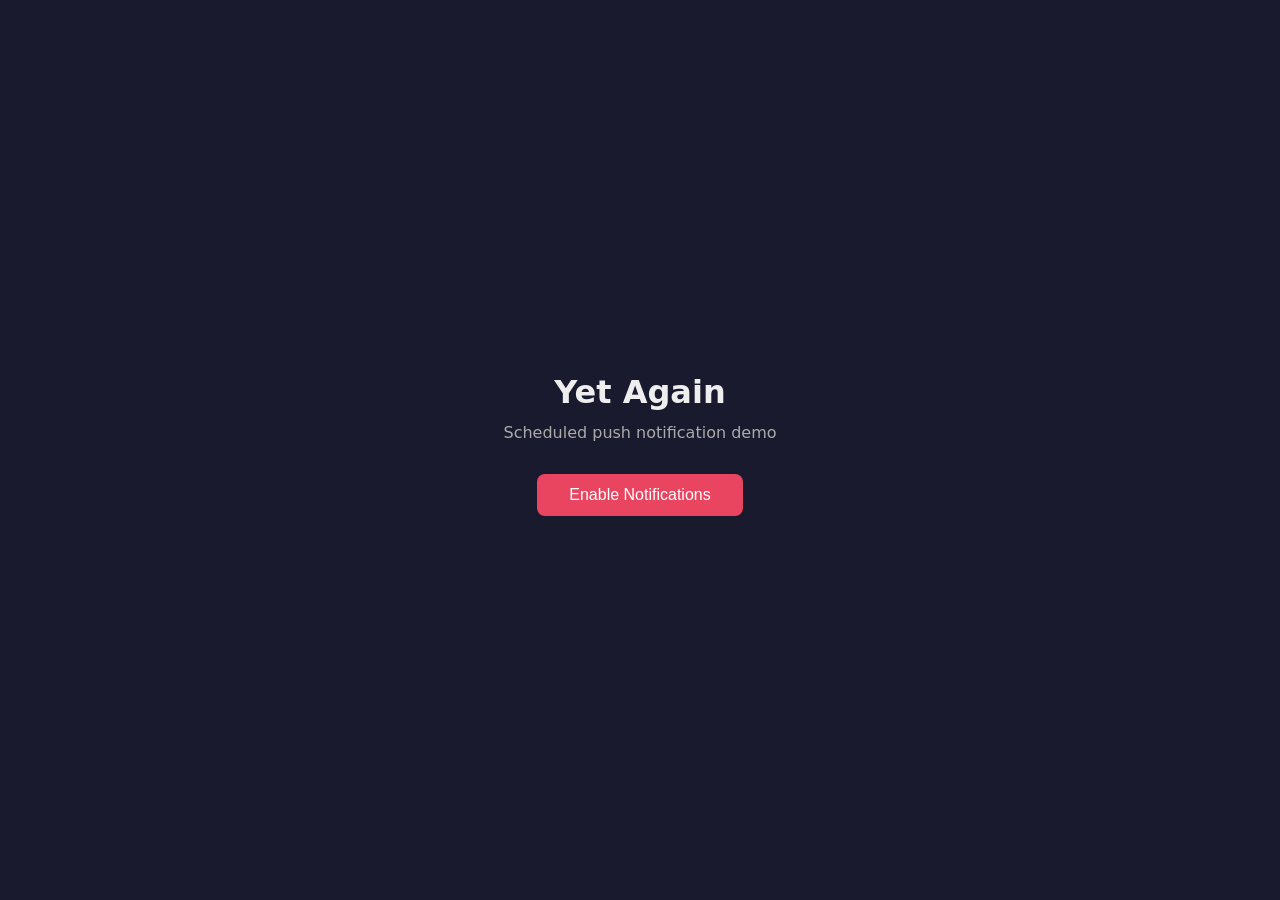
==== docs/index.html @ da45d05a "Build minimal PWA push notifications app Agent-Logs-Url: https://github.com/WinCisky/yet-again/sessi" ====
<!DOCTYPE html>
<html lang="en">
<head>
  <meta charset="UTF-8" />
  <meta name="viewport" content="width=device-width, initial-scale=1.0" />
  <title>Yet Again — Push Notifications</title>
  <link rel="manifest" href="manifest.json" />
  <meta name="theme-color" content="#1a1a2e" />
  <style>
    body {
      font-family: system-ui, sans-serif;
      display: flex;
      flex-direction: column;
      align-items: center;
      justify-content: center;
      min-height: 100vh;
      margin: 0;
      background: #1a1a2e;
      color: #eee;
    }
    h1 { margin-bottom: 0.25rem; }
    p  { margin: 0.5rem 0; color: #aaa; }
    button {
      margin-top: 1.5rem;
      padding: 0.75rem 2rem;
      font-size: 1rem;
      border: none;
      border-radius: 8px;
      background: #e94560;
      color: #fff;
      cursor: pointer;
    }
    button:disabled { background: #555; cursor: not-allowed; }
    #status { margin-top: 1rem; font-size: 0.9rem; min-height: 1.2em; }
  </style>
</head>
<body>
  <h1>Yet Again</h1>
  <p>Scheduled push notification demo</p>

  <button id="enableBtn">Enable Notifications</button>
  <div id="status"></div>

  <!-- app.js handles all subscription logic -->
  <script src="app.js"></script>
</body>
</html>
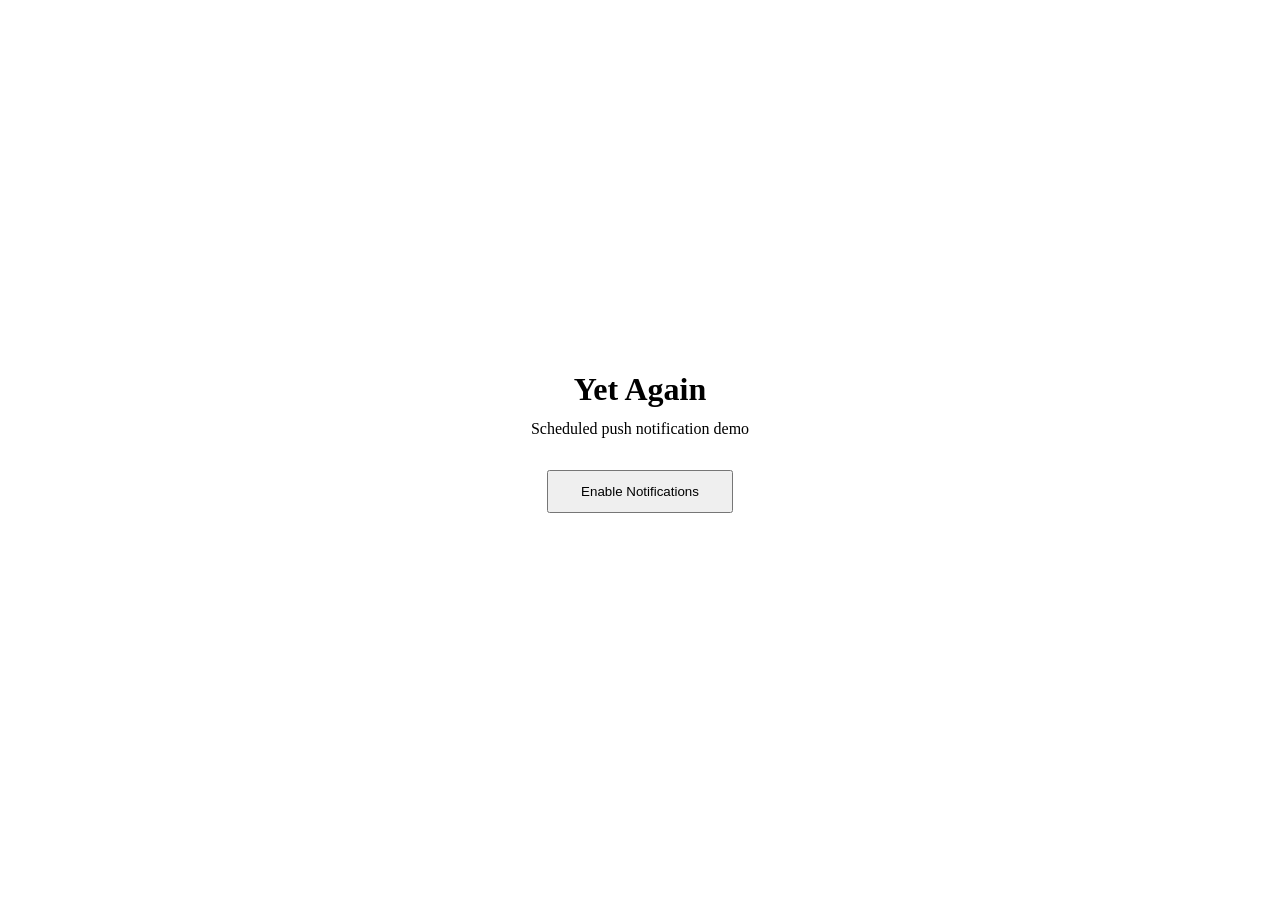
==== commit 9be2dbf4: "backend refactoring and frontend pages division" ====
--- a/docs/index.html
+++ b/docs/index.html
@@ -6,42 +6,24 @@
   <title>Yet Again — Push Notifications</title>
   <link rel="manifest" href="manifest.json" />
   <meta name="theme-color" content="#1a1a2e" />
-  <style>
-    body {
-      font-family: system-ui, sans-serif;
-      display: flex;
-      flex-direction: column;
-      align-items: center;
-      justify-content: center;
-      min-height: 100vh;
-      margin: 0;
-      background: #1a1a2e;
-      color: #eee;
-    }
-    h1 { margin-bottom: 0.25rem; }
-    p  { margin: 0.5rem 0; color: #aaa; }
-    button {
-      margin-top: 1.5rem;
-      padding: 0.75rem 2rem;
-      font-size: 1rem;
-      border: none;
-      border-radius: 8px;
-      background: #e94560;
-      color: #fff;
-      cursor: pointer;
-    }
-    button:disabled { background: #555; cursor: not-allowed; }
-    #status { margin-top: 1rem; font-size: 0.9rem; min-height: 1.2em; }
-  </style>
 </head>
-<body>
-  <h1>Yet Again</h1>
-  <p>Scheduled push notification demo</p>
+<body style="display:flex;flex-direction:column;align-items:center;justify-content:center;min-height:100vh;margin:0;">
+  <h1 style="margin:0 0 0.25rem 0;">Yet Again</h1>
+  <p style="margin:0.5rem 0;">Scheduled push notification demo</p>
 
-  <button id="enableBtn">Enable Notifications</button>
-  <div id="status"></div>
+  <div id="notSubscribed" style="display:none;flex-direction:column;align-items:center;">
+    <button id="enableBtn" style="margin:1.5rem 0 0 0;padding:0.75rem 2rem;">Enable Notifications</button>
+  </div>
 
-  <!-- app.js handles all subscription logic -->
+  <div id="subscribed" style="display:none;flex-direction:column;align-items:center;">
+    <a href="event-types.html" style="margin:1rem 0 0 0;padding:0.75rem 2rem;display:flex;align-items:center;justify-content:center;">Tipologie di Evento</a>
+    <a href="event-dates.html" style="margin:0.5rem 0 0 0;padding:0.75rem 2rem;display:flex;align-items:center;justify-content:center;">Date Eventi</a>
+    <a href="event-times.html" style="margin:0.5rem 0 0 0;padding:0.75rem 2rem;display:flex;align-items:center;justify-content:center;">Orari Eventi</a>
+    <button id="unsubscribeBtn" style="margin:1.5rem 0 0 0;padding:0.75rem 2rem;">Disiscriviti</button>
+  </div>
+
+  <div id="status" style="margin:1rem 0 0 0;"></div>
+
   <script src="app.js"></script>
 </body>
 </html>
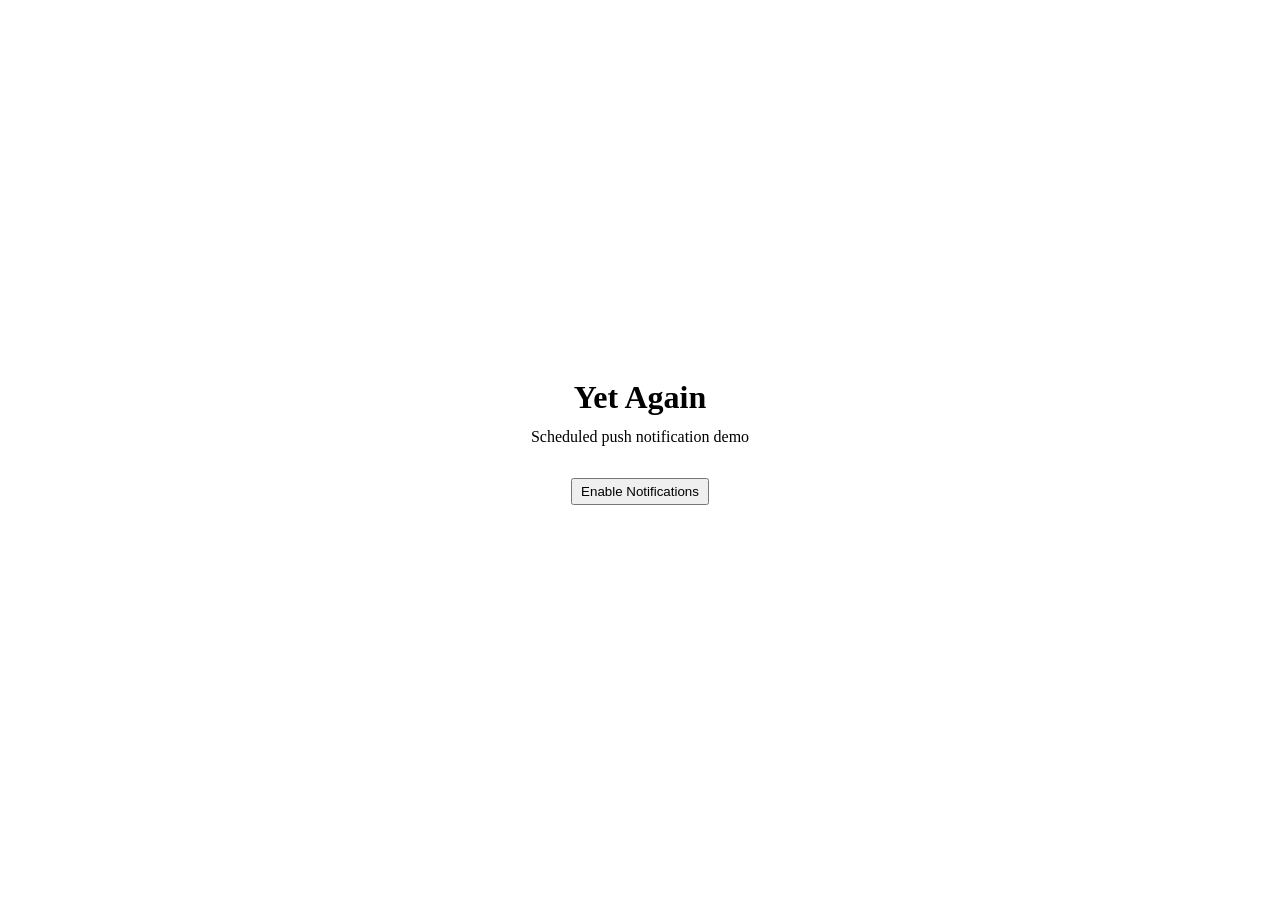
==== commit 18f7385e: "backend refactoring and event type definition" ====
--- a/docs/index.html
+++ b/docs/index.html
@@ -12,14 +12,14 @@
   <p style="margin:0.5rem 0;">Scheduled push notification demo</p>
 
   <div id="notSubscribed" style="display:none;flex-direction:column;align-items:center;">
-    <button id="enableBtn" style="margin:1.5rem 0 0 0;padding:0.75rem 2rem;">Enable Notifications</button>
+    <button id="enableBtn" style="margin:1.5rem 0 0 0;padding:0.25rem 0.5rem;">Enable Notifications</button>
   </div>
 
   <div id="subscribed" style="display:none;flex-direction:column;align-items:center;">
-    <a href="event-types.html" style="margin:1rem 0 0 0;padding:0.75rem 2rem;display:flex;align-items:center;justify-content:center;">Tipologie di Evento</a>
-    <a href="event-dates.html" style="margin:0.5rem 0 0 0;padding:0.75rem 2rem;display:flex;align-items:center;justify-content:center;">Date Eventi</a>
-    <a href="event-times.html" style="margin:0.5rem 0 0 0;padding:0.75rem 2rem;display:flex;align-items:center;justify-content:center;">Orari Eventi</a>
-    <button id="unsubscribeBtn" style="margin:1.5rem 0 0 0;padding:0.75rem 2rem;">Disiscriviti</button>
+    <a href="event-types.html" style="margin:1rem 0 0 0;padding:0.25rem 0.5rem;display:flex;align-items:center;justify-content:center;">Tipologie di Evento</a>
+    <a href="event-dates.html" style="margin:0.5rem 0 0 0;padding:0.25rem 0.5rem;display:flex;align-items:center;justify-content:center;">Date Eventi</a>
+    <a href="event-times.html" style="margin:0.5rem 0 0 0;padding:0.25rem 0.5rem;display:flex;align-items:center;justify-content:center;">Orari Eventi</a>
+    <button id="unsubscribeBtn" style="margin:1.5rem 0 0 0;padding:0.25rem 0.5rem;">Disiscriviti</button>
   </div>
 
   <div id="status" style="margin:1rem 0 0 0;"></div>
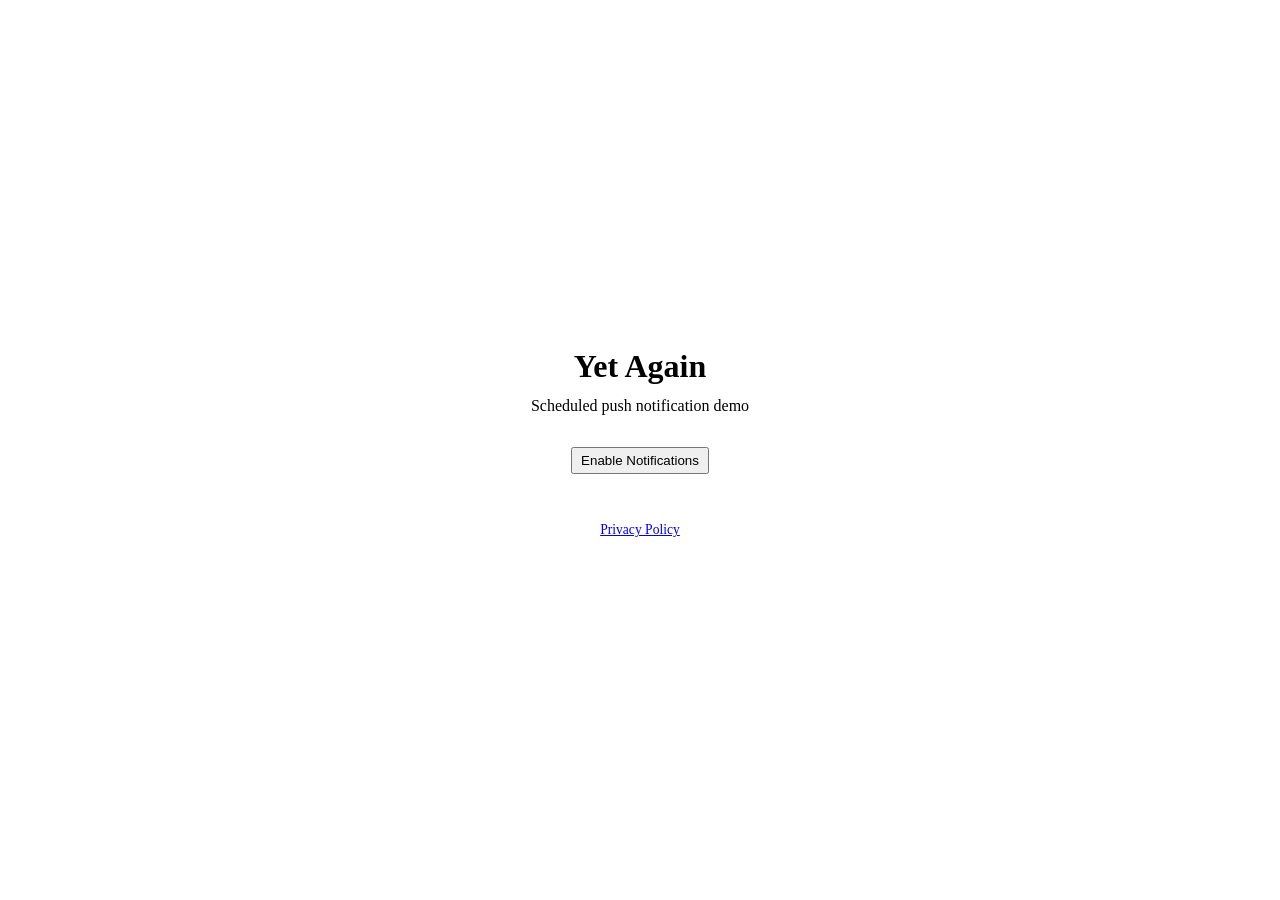
==== commit adfe263c: "frontend refactoring, translated to eng" ====
--- a/docs/index.html
+++ b/docs/index.html
@@ -16,14 +16,17 @@
   </div>
 
   <div id="subscribed" style="display:none;flex-direction:column;align-items:center;">
-    <a href="event-types.html" style="margin:1rem 0 0 0;padding:0.25rem 0.5rem;display:flex;align-items:center;justify-content:center;">Tipologie di Evento</a>
-    <a href="event-dates.html" style="margin:0.5rem 0 0 0;padding:0.25rem 0.5rem;display:flex;align-items:center;justify-content:center;">Date Eventi</a>
-    <a href="event-times.html" style="margin:0.5rem 0 0 0;padding:0.25rem 0.5rem;display:flex;align-items:center;justify-content:center;">Orari Eventi</a>
-    <button id="unsubscribeBtn" style="margin:1.5rem 0 0 0;padding:0.25rem 0.5rem;">Disiscriviti</button>
+    <div style="display:flex;gap:0.5rem;margin:1rem 0 0 0;">
+      <button id="unsubscribeBtn" style="padding:0.25rem 0.5rem;">Unsubscribe</button>
+      <a href="event-type-form.html" style="padding:0.25rem 0.5rem;">+ New Type</a>
+    </div>
+    <div id="content" style="display:flex;flex-direction:column;align-items:stretch;margin:1rem 0 0 0;"></div>
   </div>
 
   <div id="status" style="margin:1rem 0 0 0;"></div>
 
+  <p style="margin-top:2rem;font-size:0.85rem;"><a href="privacy.html">Privacy Policy</a></p>
+
   <script src="app.js"></script>
 </body>
 </html>
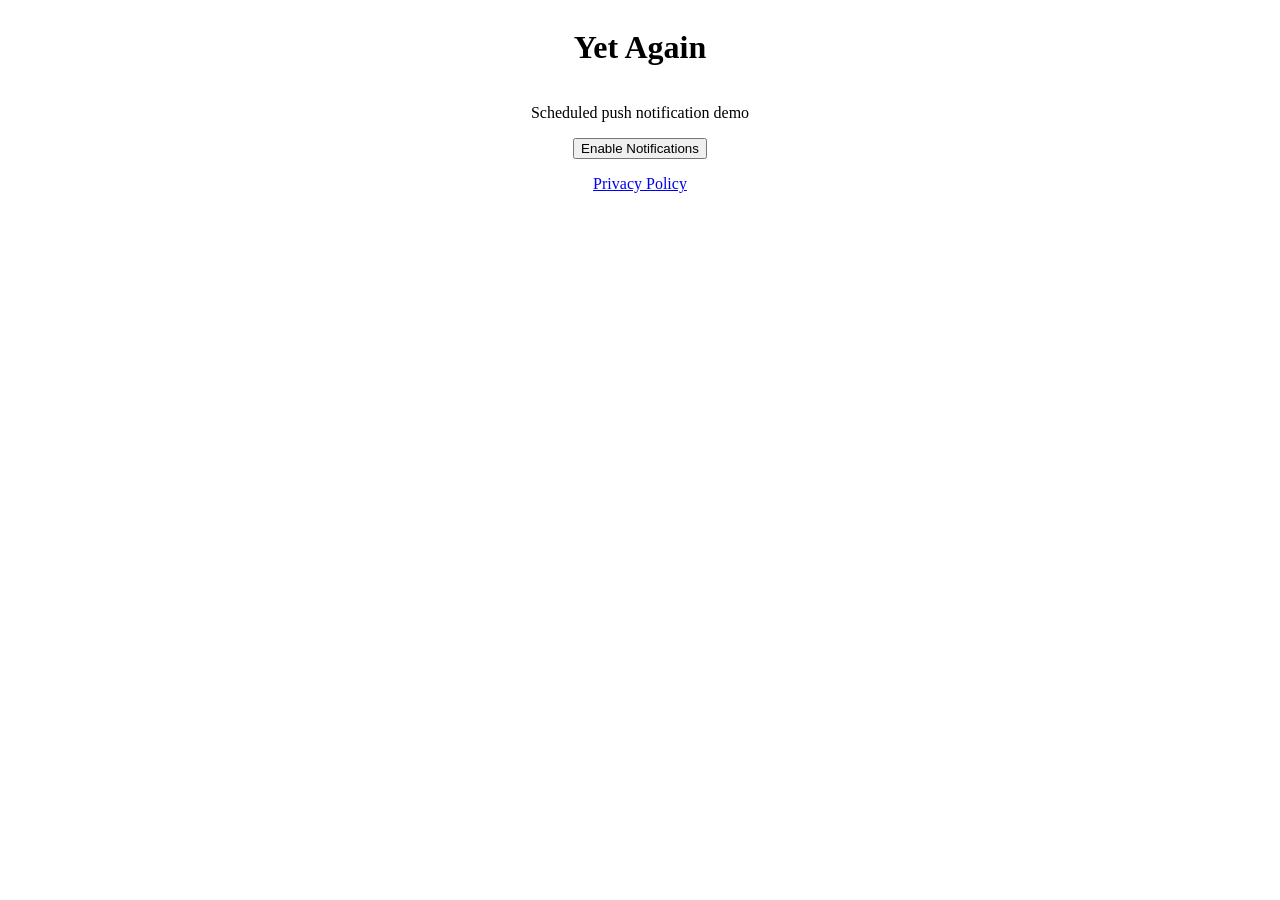
==== commit 717f76a7: "removed styles" ====
--- a/docs/index.html
+++ b/docs/index.html
@@ -7,25 +7,25 @@
   <link rel="manifest" href="manifest.json" />
   <meta name="theme-color" content="#1a1a2e" />
 </head>
-<body style="display:flex;flex-direction:column;align-items:center;justify-content:center;min-height:100vh;margin:0;">
-  <h1 style="margin:0 0 0.25rem 0;">Yet Again</h1>
-  <p style="margin:0.5rem 0;">Scheduled push notification demo</p>
+<body style="display:flex;flex-direction:column;align-items:center;">
+  <h1>Yet Again</h1>
+  <p>Scheduled push notification demo</p>
 
   <div id="notSubscribed" style="display:none;flex-direction:column;align-items:center;">
-    <button id="enableBtn" style="margin:1.5rem 0 0 0;padding:0.25rem 0.5rem;">Enable Notifications</button>
+    <button id="enableBtn">Enable Notifications</button>
   </div>
 
   <div id="subscribed" style="display:none;flex-direction:column;align-items:center;">
-    <div style="display:flex;gap:0.5rem;margin:1rem 0 0 0;">
-      <button id="unsubscribeBtn" style="padding:0.25rem 0.5rem;">Unsubscribe</button>
-      <a href="event-type-form.html" style="padding:0.25rem 0.5rem;">+ New Type</a>
+    <div style="display:flex;gap:0.5rem;">
+      <button id="unsubscribeBtn">Unsubscribe</button>
+      <a href="event-type-form.html">+ New Type</a>
     </div>
-    <div id="content" style="display:flex;flex-direction:column;align-items:stretch;margin:1rem 0 0 0;"></div>
+    <div id="content" style="display:flex;flex-direction:column;align-items:stretch;"></div>
   </div>
 
-  <div id="status" style="margin:1rem 0 0 0;"></div>
+  <div id="status"></div>
 
-  <p style="margin-top:2rem;font-size:0.85rem;"><a href="privacy.html">Privacy Policy</a></p>
+  <p><a href="privacy.html">Privacy Policy</a></p>
 
   <script src="app.js"></script>
 </body>
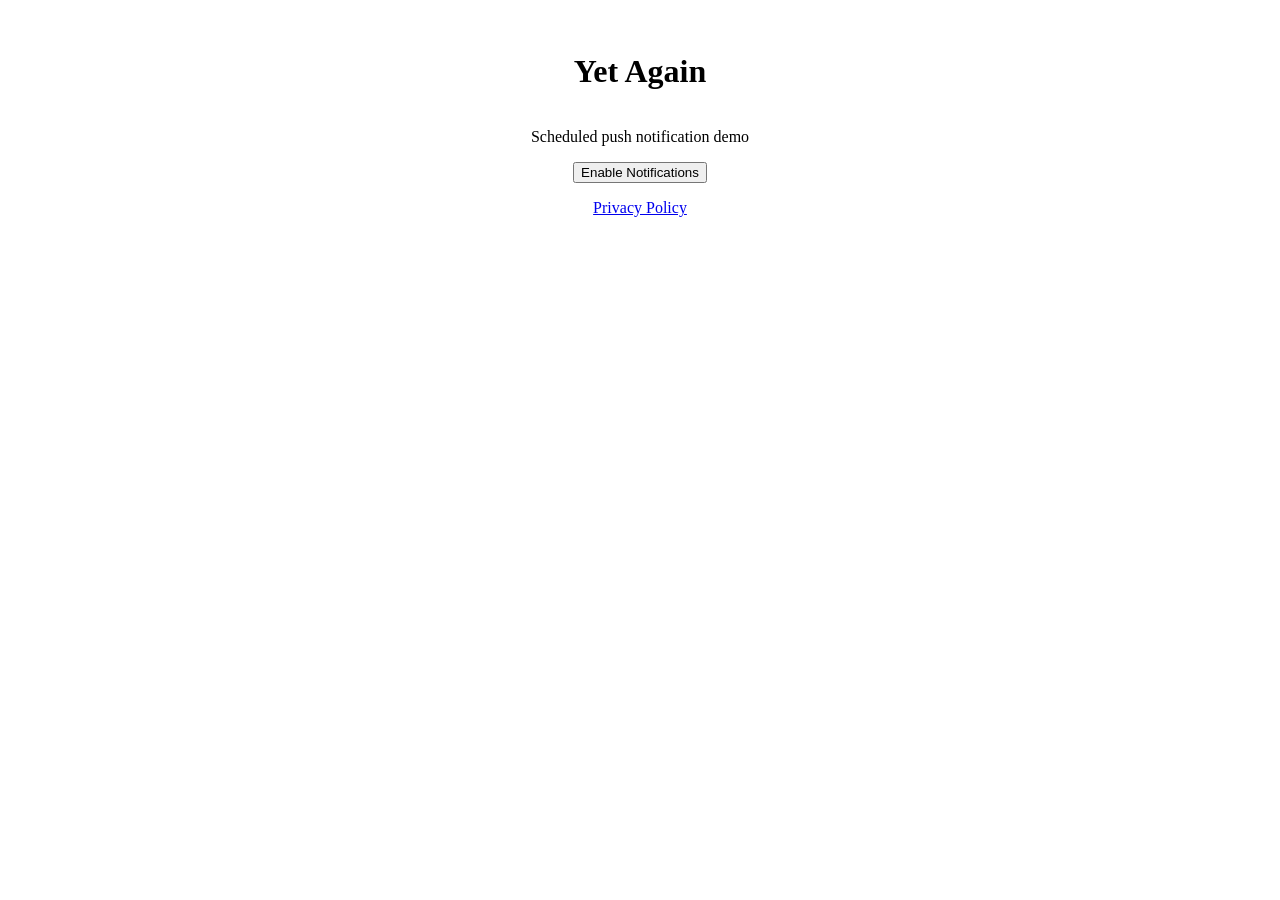
==== commit 064cfd73: "js and css refactoring" ====
--- a/docs/index.html
+++ b/docs/index.html
@@ -1,32 +1,36 @@
 <!DOCTYPE html>
 <html lang="en">
+
 <head>
-  <meta charset="UTF-8" />
-  <meta name="viewport" content="width=device-width, initial-scale=1.0" />
-  <title>Yet Again — Push Notifications</title>
-  <link rel="manifest" href="manifest.json" />
-  <meta name="theme-color" content="#1a1a2e" />
+    <meta charset="UTF-8" />
+    <meta name="viewport" content="width=device-width, initial-scale=1.0" />
+    <title>Yet Again — Push Notifications</title>
+    <link rel="manifest" href="manifest.json" />
+    <link rel="stylesheet" href="style.css" />
+    <meta name="theme-color" content="#1a1a2e" />
 </head>
-<body style="display:flex;flex-direction:column;align-items:center;">
-  <h1>Yet Again</h1>
-  <p>Scheduled push notification demo</p>
 
-  <div id="notSubscribed" style="display:none;flex-direction:column;align-items:center;">
-    <button id="enableBtn">Enable Notifications</button>
-  </div>
+<body class="flex flex-col items-center">
+    <h1>Yet Again</h1>
+    <p>Scheduled push notification demo</p>
 
-  <div id="subscribed" style="display:none;flex-direction:column;align-items:center;">
-    <div style="display:flex;gap:0.5rem;">
-      <button id="unsubscribeBtn">Unsubscribe</button>
-      <a href="event-type-form.html">+ New Type</a>
+    <div id="notSubscribed" class="flex flex-col items-center hidden">
+        <button id="enableBtn">Enable Notifications</button>
     </div>
-    <div id="content" style="display:flex;flex-direction:column;align-items:stretch;"></div>
-  </div>
 
-  <div id="status"></div>
+    <div id="subscribed" class="flex flex-col items-center hidden gap-4">
+        <div class="flex gap-4 items-center">
+            <button id="unsubscribeBtn">Unsubscribe</button>
+            <a href="event-type-form.html">Add Type</a>
+        </div>
+        <div id="content" class="flex flex-col items-stretch border p-2 gap-2"></div>
+    </div>
 
-  <p><a href="privacy.html">Privacy Policy</a></p>
+    <div id="status"></div>
 
-  <script src="app.js"></script>
+    <p><a href="privacy.html">Privacy Policy</a></p>
+
+    <script src="js/app.js" type="module"></script>
 </body>
-</html>
+
+</html>
--- a/docs/style.css
+++ b/docs/style.css
@@ -0,0 +1,78 @@
+body {
+    background-color: #fff;
+    color: #000;
+    max-width: 512px;
+    margin: 0 auto;
+    padding: 2rem;
+}
+
+@media (prefers-color-scheme: dark) {
+    body {
+        background-color: #000;
+        filter: invert(1) hue-rotate(180deg);
+    }
+}
+
+.flex {
+    display: flex;
+}
+
+.flex-wrap {
+    flex-wrap: wrap;
+}
+
+.gap-1 {
+    gap: 0.25rem;
+}
+
+.gap-2 {
+    gap: 0.5rem;
+}
+
+.gap-3 {
+    gap: 0.75rem;
+}
+
+.gap-4 {
+    gap: 1rem;
+}
+
+.flex-col {
+    flex-direction: column;
+}
+
+.justify-center {
+    justify-content: center;
+}
+
+.items-start {
+    align-items: flex-start;
+}
+
+.items-center {
+    align-items: center;
+}
+
+.items-stretch {
+    align-items: stretch;
+}
+
+.flex-1 {
+    flex: 1;
+}
+
+.hidden {
+    display: none !important;
+}
+
+.border {
+    border: 1px solid currentColor;
+}
+
+.p-2 {
+    padding: 0.5rem;
+}
+
+.p-4 {
+    padding: 1rem;
+}
